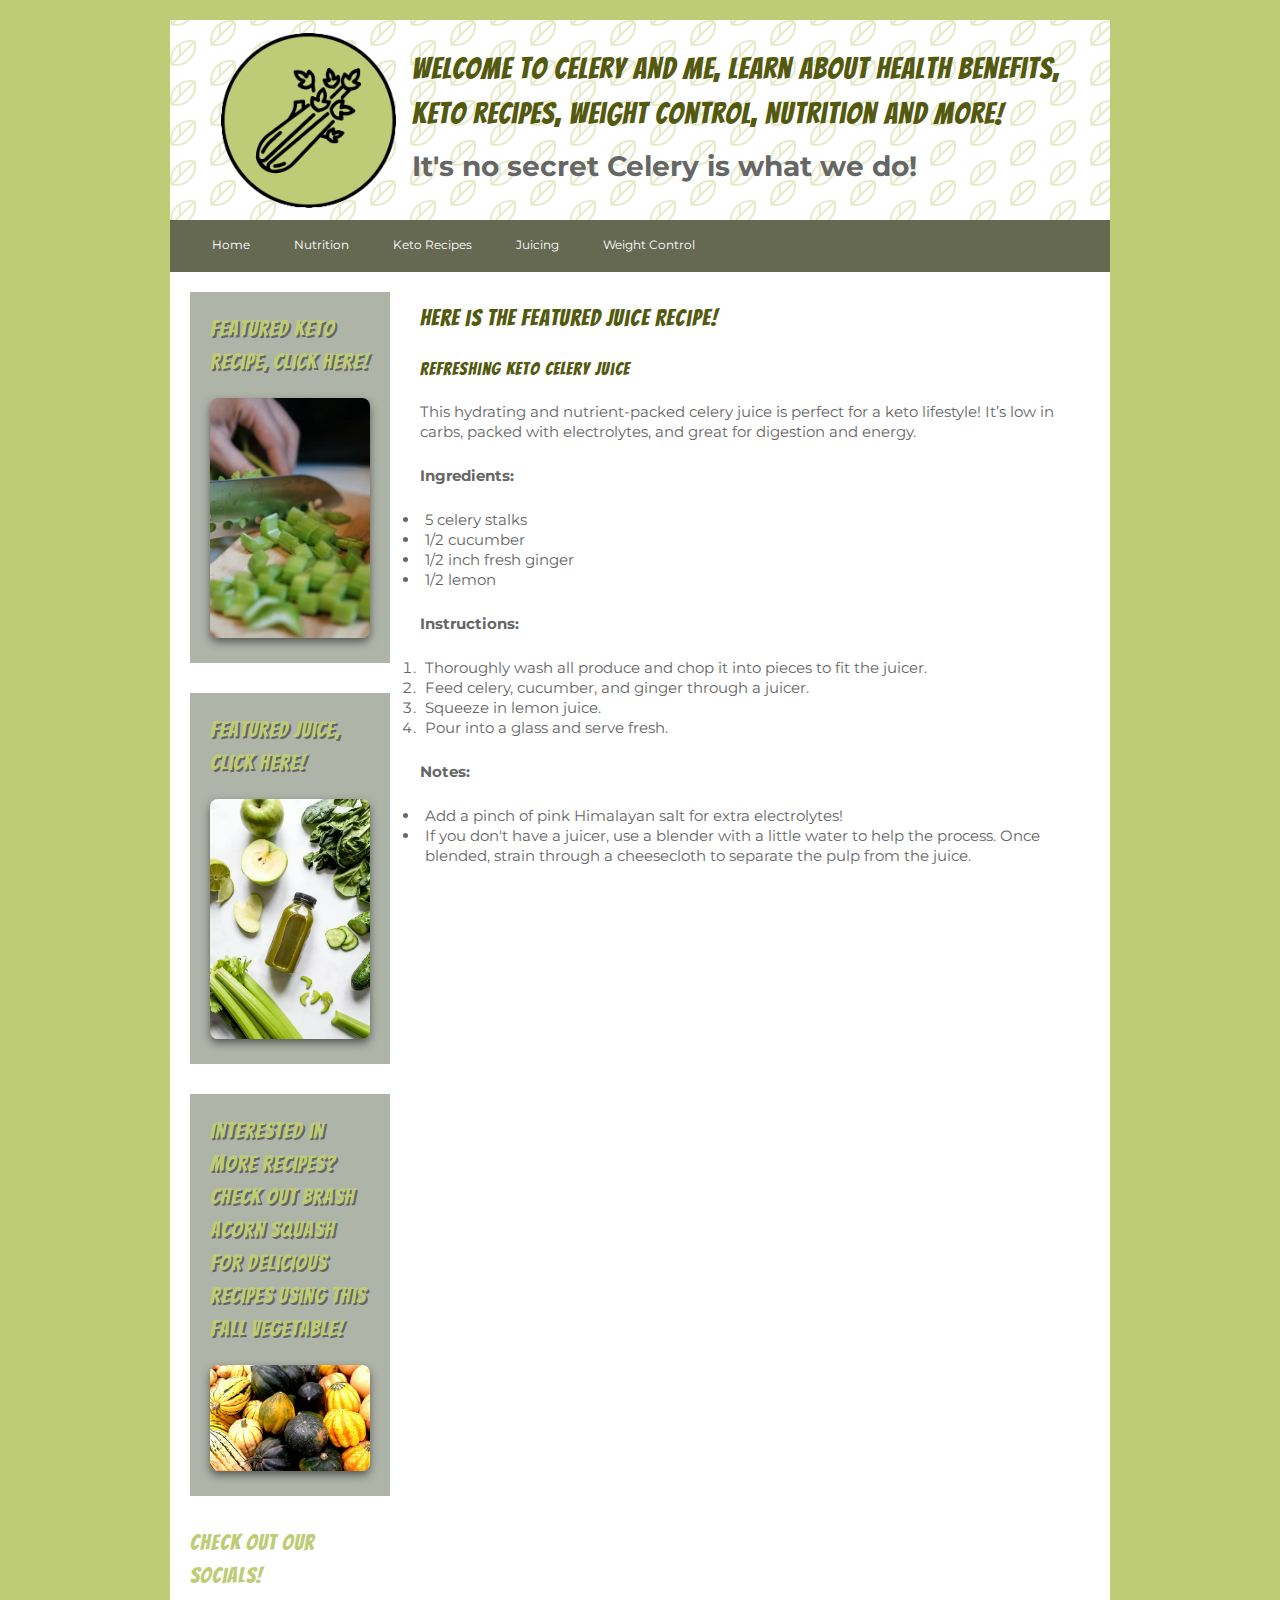
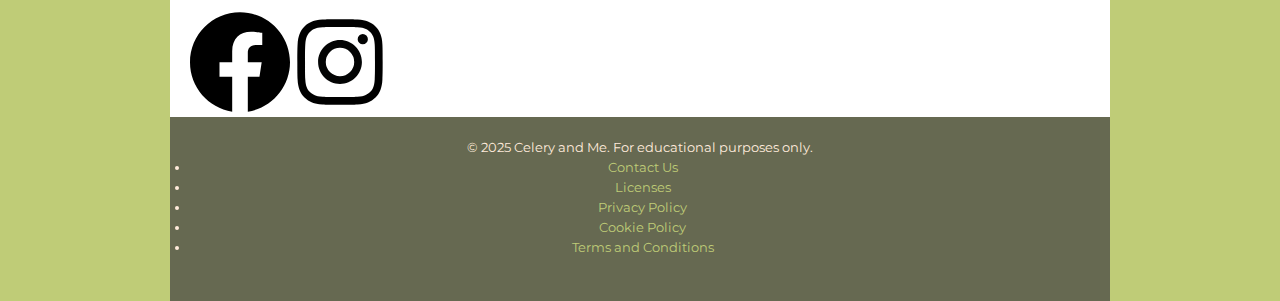
==== juicing-recipes.html @ 1cf04e07 "content-refresh" ====
<!DOCTYPE html>
<html lang="en">
  <head>
    <meta charset="UTF-8">
    <meta name="viewport" content="width=device-width, initial-scale=1.0">
    <title>Celery and Me - Health Benefits, Keto Recipes, Weight Control, Nutritition and More</title>
    <!-- link to google search console verfication -->
    <meta name="google-site-verification" content="mLvdOTlqbruNmVjnmUPWeZPAK6n_Gsz3cNcRURx8tkw">
    <!-- google analytics  -->
    <!-- Google tag (gtag.js) -->
    <script async src="https://www.googletagmanager.com/gtag/js?id=G-TY1NNZBSHY"></script>
    <script>
      window.dataLayer = window.dataLayer || [];
      function gtag(){dataLayer.push(arguments);}
      gtag('js', new Date());

      gtag('config', 'G-TY1NNZBSHY');
    </script>
    <!-- meta name description -->
    <meta name="description" content="This fun website is about all things celery, keto, weight control, food recipes, juice recipes and healing blog style stories. Time to be excited about celery and this beneficial vegetable.">
    <!-- meta name keywords -->
    <meta name="keywords" content="celery, keto, nutrition, men health, women health, weight, body, active, juicing, healthy, natural, exercise, local, fresh, healing, vegetable">
    <!-- link style sheets -->
    <link rel="stylesheet" href="css/styles.css" type="text/css" media="screen">
    <link rel="stylesheet" type="text/css" href="css/print.css" media="print">
    <!--[if IE]><script src="http://html5shiv.googlecode.com/svn/trunk/html5.js"></script><![endif]-->
    <link href='https://fonts.googleapis.com/css?family=Bangers' rel='stylesheet' type='text/css'>
    <link href='https://fonts.googleapis.com/css?family=Montserrat' rel='stylesheet' type='text/css'>
    
  </head>
  <body>
    <!-- #wrapper -->
    <div id="wrapper">
      <!-- header -->
      <header> 
        <img src="images/celery-and-me-logo.png" alt="a bunched stalk of celery graphic">
        <div>
          <h1>Welcome to Celery and Me, learn about Health Benefits, <br>Keto Recipes, Weight Control, Nutrition and More!</h1>
          <!-- catch phrase -->
          <p class="catch-phrase"><strong>It's no secret Celery is what we do!</strong></p>
        </div>
      </header>
      <!-- end of header -->
      <!-- top nav -->
      <nav>
        <div class="menu">
          <ul>
            <li><a href="/index.html">Home</a></li>
            <li><a href="/nutrition.html">Nutrition</a></li>
            <li><a href="/keto-recipes.html">Keto Recipes</a></li>
            <li><a href="/juicing-recipes.html">Juicing</a></li>
            <li><a href="/weight-control.html">Weight Control</a></li>
          </ul>
        </div>
      </nav>
      <!-- end of top nav -->
      <!-- #main content and sidebar area -->
      <section id="main">
        <!-- sidebar -->
        <aside id="sidebar">
          <div class="asidebox">
            <h3 class="featured"><a href="/keto-recipes.html">Featured Keto Recipe, Click Here!</a></h3>
            <img src="images/chopping-celery-with-chef-knife.webp" alt="celery being chopped for a cooking or juicing recipe" width="160">
          </div>
          <div class="asidebox">
            <h3 class="featured"><a href="/juicing-recipes.html">Featured Juice, Click Here!</a></h3>
            <img src="images/fresh-juicing-bottle.webp" alt="a-fresh-healthy-nutritous-green-juice" width="160">
          </div>
          <div class="asidebox">
            <h3 class="featured">Interested in more recipes?<a href="https://acorn-squash-recipes.netlify.app/">Check out brash acorn squash for delicious recipes using this fall vegetable!</a></h3>
            <img src="images/brash-acorn-squash.webp" alt="a-fresh-healthy-nutritous-green-juice" width="160">
          </div>
          <div class="socials">
            <h3>Check out our Socials!</h3>
            <div class="flex-socials">
              <!-- facebook icon -->
              <a href="https://www.facebook.com/profile.php?id=61573640430363">
                <svg viewBox="0 0 512 512" xml:space="preserve" xmlns="http://www.w3.org/2000/svg" fill-rule="evenodd" clip-rule="evenodd" stroke-linejoin="round" stroke-miterlimit="2"><path d="M512 257.56c0-141.39-114.61-256-256-256S0 116.17 0 257.56c0 127.77 93.62 233.68 216 252.89v-178.9h-65v-74h65v-56.4c0-64.15 38.22-99.6 96.7-99.6 28 0 57.3 5 57.3 5v63h-32.28c-31.8 0-41.72 19.74-41.72 39.98v48.03h71l-11.35 74H296v178.89c122.39-19.21 216-125.12 216-252.9" fill-rule="nonzero"/></svg>
              </a>
              <!-- instagram icon -->
              <a href="https://www.instagram.com/celery_and_me/">
                <svg xmlns="http://www.w3.org/2000/svg" xml:space="preserve" fill-rule="evenodd" stroke-linejoin="round" stroke-miterlimit="2" clip-rule="evenodd" viewBox="0 0 600 600"><g fill-rule="nonzero"><path d="M300 44c-69.53 0-78.25.3-105.55 1.55-27.25 1.24-45.85 5.57-62.14 11.89-16.83 6.54-31.1 15.3-45.35 29.53s-22.98 28.51-29.52 45.34c-6.33 16.3-10.67 34.9-11.9 62.14C44.3 221.75 44 230.47 44 300s.3 78.25 1.54 105.55c1.24 27.25 5.57 45.85 11.9 62.14 6.54 16.83 15.3 31.1 29.52 45.35s28.52 22.98 45.35 29.52c16.29 6.33 34.9 10.67 62.14 11.9C221.75 555.7 230.47 556 300 556s78.25-.3 105.55-1.54c27.24-1.24 45.85-5.57 62.14-11.9 16.83-6.54 31.1-15.3 45.34-29.52s22.99-28.52 29.53-45.35c6.32-16.29 10.65-34.9 11.9-62.14C555.7 378.25 556 369.53 556 300s-.3-78.25-1.54-105.55c-1.25-27.24-5.58-45.85-11.9-62.14-6.54-16.83-15.3-31.1-29.53-45.34s-28.51-22.99-45.34-29.51c-16.3-6.35-34.9-10.7-62.14-11.92C378.25 44.3 369.53 44 300 44m0 46.14c68.36 0 76.45.25 103.45 1.48 24.95 1.14 38.51 5.3 47.53 8.81 11.94 4.65 20.48 10.2 29.43 19.16 8.97 8.95 14.51 17.48 19.16 29.43 3.5 9.02 7.67 22.58 8.8 47.53 1.24 27 1.5 35.1 1.5 103.45s-.26 76.45-1.5 103.45c-1.13 24.96-5.3 38.51-8.8 47.53-4.65 11.95-10.2 20.48-19.16 29.44-8.95 8.96-17.48 14.5-29.43 19.15-9.02 3.5-22.58 7.67-47.53 8.81-27 1.23-35.1 1.5-103.45 1.5s-76.46-.27-103.45-1.5c-24.96-1.14-38.51-5.3-47.54-8.8-11.94-4.65-20.47-10.2-29.43-19.16s-14.5-17.48-19.15-29.44c-3.5-9.02-7.67-22.57-8.81-47.53-1.23-27-1.5-35.09-1.5-103.45s.27-76.45 1.5-103.45c1.14-24.95 5.3-38.51 8.8-47.53 4.65-11.94 10.2-20.48 19.16-29.43 8.96-8.97 17.48-14.51 29.44-19.16 9.02-3.5 22.57-7.67 47.53-8.8 27-1.24 35.09-1.5 103.45-1.5"/><path fill="#030404" d="M300 385.33a85.33 85.33 0 1 1 0-170.66 85.33 85.33 0 0 1 0 170.66m0-216.78c-72.6 0-131.46 58.84-131.46 131.45S227.4 431.46 300 431.46 431.47 372.6 431.47 300s-58.85-131.45-131.46-131.45m167.37-5.2a30.72 30.72 0 1 1-61.44 0 30.72 30.72 0 0 1 61.44 0"/></g></svg>
              </a>
            </div>
            
          </div>
        </aside>
        <!-- end of sidebar1 -->
        <!-- #content -->
        <section id="content">
          <!-- <h1>Welcome to Celery and Me, learn about Health Benefits, Keto Recipes, Weight Control, Nutritition and More!</h1> -->
          <article>
            <h2>Here is the Featured Juice Recipe!</h2>

            <h3>Refreshing Keto Celery Juice</h3>
            <p>This hydrating and nutrient-packed celery juice is perfect for a keto lifestyle! It’s low in carbs, packed with electrolytes, and great for digestion and energy.</p>

            <p><strong>Ingredients:</strong></p>
            <ul>
                <li>5 celery stalks</li>
                <li>1/2 cucumber</li>
                <li>1/2 inch fresh ginger</li>
                <li>1/2 lemon</li>
            </ul>

            <p><strong>Instructions:</strong></p>
            <ol>
                <li>Thoroughly wash all produce and chop it into pieces to fit the juicer. </li>
                <li>Feed celery, cucumber, and ginger through a juicer.</li>
                <li>Squeeze in lemon juice. </li>
                <li>Pour into a glass and serve fresh.</li>
            </ol>

            <p><strong>Notes:</strong></p>
            <ul>
                <li>Add a pinch of pink Himalayan salt for extra electrolytes!</li>
                <li>If you don't have a juicer, use a blender with a little water to help the process. Once blended, strain through a cheesecloth to separate the pulp from the juice.</li>
            </ul>
          </article>
        </section>
        <!-- end of #content --> 
      </section>
      <!-- end of #main content and sidebar-->
      <!-- footer -->
      <footer>
        <section id="footer-area">
          &copy; 2025 Celery and Me. For educational purposes only.
          <ul>
            <li><a href="mailto:howardlovescelery@gmail.com">Contact Us</a></li>
            <li><a href="#">Licenses</a></li>
            <li><a href="https://www.iubenda.com/privacy-policy/27221698" class="iubenda-white iubenda-noiframe iubenda-embed iubenda-noiframe " title="Privacy Policy ">Privacy Policy</a><script type="text/javascript">(function (w,d) {var loader = function () {var s = d.createElement("script"), tag = d.getElementsByTagName("script")[0]; s.src="https://cdn.iubenda.com/iubenda.js"; tag.parentNode.insertBefore(s,tag);}; if(w.addEventListener){w.addEventListener("load", loader, false);}else if(w.attachEvent){w.attachEvent("onload", loader);}else{w.onload = loader;}})(window, document);</script></li>
            <li><a href="https://www.iubenda.com/privacy-policy/27221698/cookie-policy" class="iubenda-white iubenda-noiframe iubenda-embed iubenda-noiframe " title="Cookie Policy ">Cookie Policy</a><script type="text/javascript">(function (w,d) {var loader = function () {var s = d.createElement("script"), tag = d.getElementsByTagName("script")[0]; s.src="https://cdn.iubenda.com/iubenda.js"; tag.parentNode.insertBefore(s,tag);}; if(w.addEventListener){w.addEventListener("load", loader, false);}else if(w.attachEvent){w.attachEvent("onload", loader);}else{w.onload = loader;}})(window, document);</script></li>
            <li><a href="https://www.iubenda.com/terms-and-conditions/27221698" class="iubenda-white iubenda-noiframe iubenda-embed iubenda-noiframe " title="Terms and Conditions ">Terms and Conditions</a><script type="text/javascript">(function (w,d) {var loader = function () {var s = d.createElement("script"), tag = d.getElementsByTagName("script")[0]; s.src="https://cdn.iubenda.com/iubenda.js"; tag.parentNode.insertBefore(s,tag);}; if(w.addEventListener){w.addEventListener("load", loader, false);}else if(w.attachEvent){w.attachEvent("onload", loader);}else{w.onload = loader;}})(window, document);</script></li>
          </ul>
        </section>
      </footer>
      <!-- end of footer-area --> 
    </div>
    <!-- #wrapper --> 
  </body>
</html>
---- css/styles.css ----
/* Created by http://freehtml5templates.com */

/* CSS HEX */

:root {
	--seasalt: #F8F9FAff;
	--ebony: #666951ff;
	--dark-moss-green: #53590Eff;
	--citron: #BFCC77ff;
	--ash-gray: #AFB4A9ff;
}

/* reset */
* {
margin: 0;
padding: 0;
}

/* render html5 elements as block */
header, footer, section, aside, nav, article {
display: block;
}

body {
line-height: 1;
/* background: #c1d6cc url(images/celery-background.webp) fixed bottom center no-repeat; */
background-color: var(--citron);
font-family: 'Montserrat', sans-serif;
color: #666;
font-size: 15px;
line-height: 20px;
}
	
/* layout */

#wrapper {
max-width: 940px;
margin: 0 auto;
margin-top: 20px;
}

.flex-container {
	display: flex;
	flex-flow: wrap;
	align-items: center;
	padding: 1rem;
}

nav {
width: 940px;
height: 52px;
margin: 0 auto;
background: var(--ebony);
}

header {
width: 940px;
height: 200px;
margin: 0 auto;
/* background: #fff url(images/headerimg.jpg) no-repeat left top; */
background-color: #ffffff;
background-image: url("data:image/svg+xml,%3Csvg xmlns='http://www.w3.org/2000/svg' viewBox='0 0 80 40' width='80' height='40'%3E%3Cpath fill='%23bfcc77' fill-opacity='0.4' d='M0 40a19.96 19.96 0 0 1 5.9-14.11 20.17 20.17 0 0 1 19.44-5.2A20 20 0 0 1 20.2 40H0zM65.32.75A20.02 20.02 0 0 1 40.8 25.26 20.02 20.02 0 0 1 65.32.76zM.07 0h20.1l-.08.07A20.02 20.02 0 0 1 .75 5.25 20.08 20.08 0 0 1 .07 0zm1.94 40h2.53l4.26-4.24v-9.78A17.96 17.96 0 0 0 2 40zm5.38 0h9.8a17.98 17.98 0 0 0 6.67-16.42L7.4 40zm3.43-15.42v9.17l11.62-11.59c-3.97-.5-8.08.3-11.62 2.42zm32.86-.78A18 18 0 0 0 63.85 3.63L43.68 23.8zm7.2-19.17v9.15L62.43 2.22c-3.96-.5-8.05.3-11.57 2.4zm-3.49 2.72c-4.1 4.1-5.81 9.69-5.13 15.03l6.61-6.6V6.02c-.51.41-1 .85-1.48 1.33zM17.18 0H7.42L3.64 3.78A18 18 0 0 0 17.18 0zM2.08 0c-.01.8.04 1.58.14 2.37L4.59 0H2.07z'%3E%3C/path%3E%3C/svg%3E");
}

#main {
width: 940px;
margin: 0 auto;
padding-top: 20px;
background: #FFF;
overflow: hidden;
}

#content {
float: left;
width: 660px;
margin: 10px 30px 10px 30px;
}

#sidebar {
float: left;
padding-left: 20px;
width: 200px;
}

.picture-container {
	width: 660px;
}

footer {
width: 900px;
margin: 0 auto;
padding: 20px;
clear: both;
background: var(--ebony);
color: #ffebdc;
font-size: 13px;
text-align: center;
}

/* basics */

h1,h2,h3,h4,h5,h6 {
font-weight: normal;
clear: both;
color: #da92aa;
}

a:link, a:visited {
color:var(--citron);
text-decoration: none;
}

a:hover, a:active {
color: #009898;
text-decoration: underline;
}

p {
margin-bottom: 18px;
}

li {
padding-left: 5px;
}

/* nav */

nav .menu {
font-size: 12px;
font-weight: normal;
}

nav .menu ul {
margin: 0;
padding: 17px 0 0 20px;
list-style: none;
line-height: normal;
}

nav .menu li {
display: block;
float: left;
}

nav .menu a {
display: block;
float: left;
margin-right: 5px;
padding: 0px 17px;
text-decoration: none;
color: #fff;
}

nav .menu a:hover {
text-decoration: underline;
}

img {
	border-radius: 8px;
	box-shadow: 0 4px 8px 0 rgba(0, 0, 0, 0.5);
}

/** HEADER */

header {
	display: flex;
	justify-content: center;
	align-items: center;
	gap: 1rem;
}

header img {
	width: 175px;
	height: 175px;
	box-shadow: none;
}

/** POST **/


/** ARTICLES **/

article {
margin: 0;
}

article img {
border: none;
}

.about-me img {
	box-shadow: none;
}

#content p, ul, ol, hr {
margin-bottom: 24px;
}

#content ul ul, ol ol, ul ol, ol ul {
margin-bottom: 0;
}

#content h1, h2, h3, h4, h5, h6, header h1 {
color: var(--dark-moss-green);
margin: 0 0 20px 0;
line-height: 1.5em;
font-family: 'Bangers', cursive;
letter-spacing: 1px;
}

/* #content h1,
header h1 {
	font-size: 30px;	
} */

.catch-phrase {
	font-size: 28px;
}

#content .smallbutton {
	float: left;
	margin-right: 45px;
	margin-bottom: 24px;
}

#content .smallbuttonlast {
	float: left;
	margin-right: 0;
	margin-bottom: 24px;
}

.howard-font {
	font-size: 24px;
}
/* sidebar and footer widget blocks */

.asidebox {
width: 160px;
background: var(--ash-gray);
padding: 20px;
margin-bottom: 30px;
font-size: 13px;
}

aside h3 {
font-size: 22px;
margin-bottom: 20px;
color: var(--citron);
}

.featured {
	text-shadow: 2px 2px #666;
}

.socials svg {
	width: 100px;
}

.socials svg:hover {
	fill: var(--citron);
}

.flex-socials {
	display: flex;
}
---- css/print.css ----
body { 
  color : #000000; 
  background : #ffffff; 
  font-family : "Times New Roman", Times, serif;
  font-size : 12pt; 
}

a { 
  text-decoration : underline; 
  color : #0000ff; 
}

a:link:after, a:visited:after {
content: " (" attr(href) ") ";
font-size: 70%;
}

nav, sidebar, footer, header, aside { 
  display : none; 
}
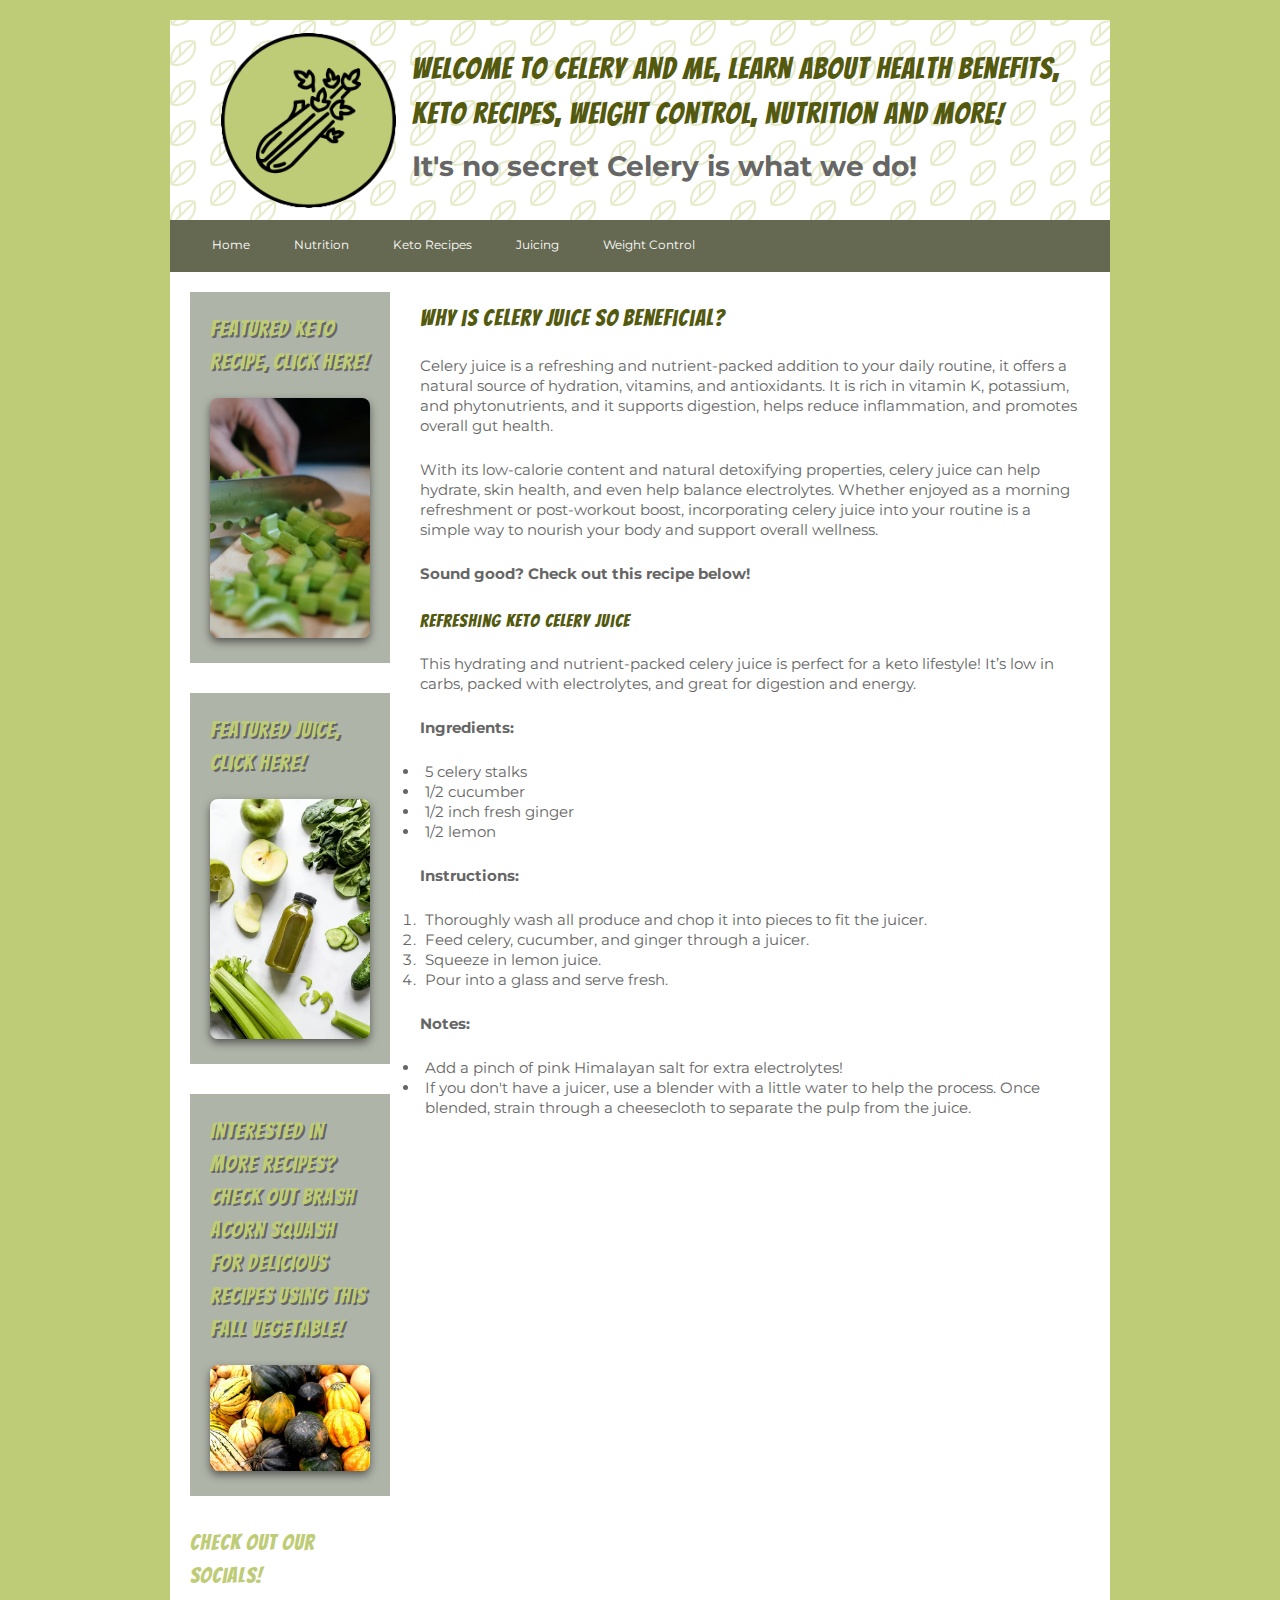
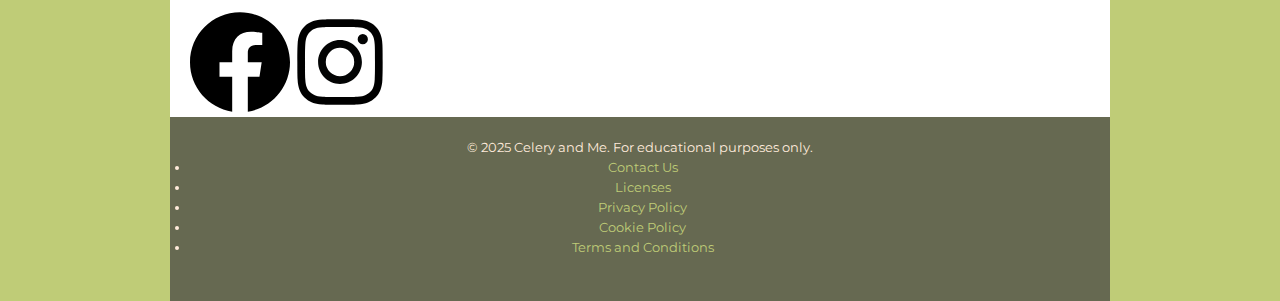
==== commit 37b23ac9: "updated juicing content" ====
--- a/juicing-recipes.html
+++ b/juicing-recipes.html
@@ -90,7 +90,14 @@
         <section id="content">
           <!-- <h1>Welcome to Celery and Me, learn about Health Benefits, Keto Recipes, Weight Control, Nutritition and More!</h1> -->
           <article>
-            <h2>Here is the Featured Juice Recipe!</h2>
+            
+            <h2>Why is celery juice so beneficial?</h2>
+
+            <p>Celery juice is a refreshing and nutrient-packed addition to your daily routine, it offers a natural source of hydration, vitamins, and antioxidants. It is rich in vitamin K, potassium, and phytonutrients, and it supports digestion, helps reduce inflammation, and promotes overall gut health.</p> 
+            
+            <p>With its low-calorie content and natural detoxifying properties, celery juice can help hydrate, skin health, and even help balance electrolytes. Whether enjoyed as a morning refreshment or post-workout boost, incorporating celery juice into your routine is a simple way to nourish your body and support overall wellness.</p>
+
+            <p><strong>Sound good? Check out this recipe below!</strong></p>
 
             <h3>Refreshing Keto Celery Juice</h3>
             <p>This hydrating and nutrient-packed celery juice is perfect for a keto lifestyle! It’s low in carbs, packed with electrolytes, and great for digestion and energy.</p>
--- a/css/styles.css
+++ b/css/styles.css
@@ -46,6 +46,20 @@
 	padding: 1rem;
 }
 
+.leaderboard-flex {
+	display: flex;
+	justify-content: center;
+	align-items: center;
+	padding: 1rem;
+}
+
+.square-flex {
+	display: flex;
+	justify-content: end;
+	align-items: center;
+	padding: 1rem;
+}
+
 nav {
 width: 940px;
 height: 52px;
@@ -175,8 +189,11 @@
 	box-shadow: none;
 }
 
-/** POST **/
-
+/** LEADERBOARD BANNER **/
+
+.leaderboard a {
+	justify-items: center;
+}
 
 /** ARTICLES **/
 
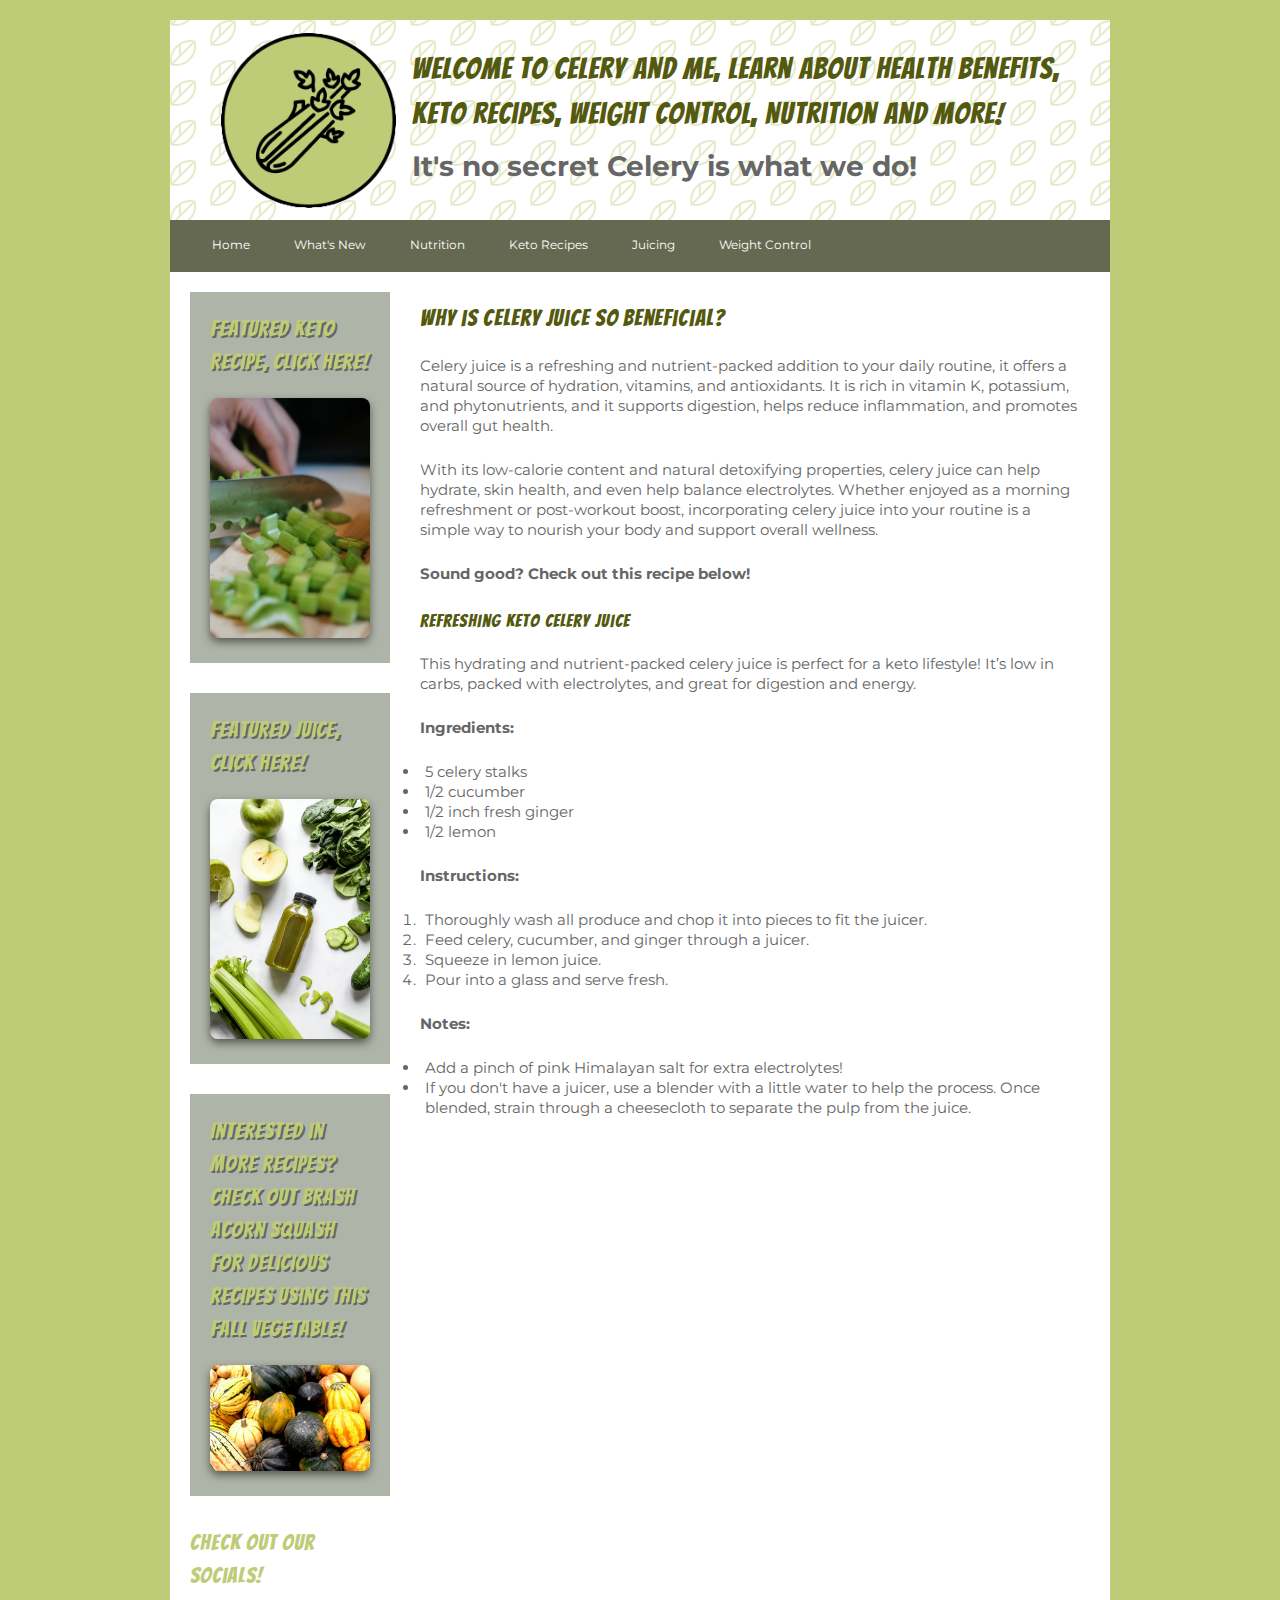
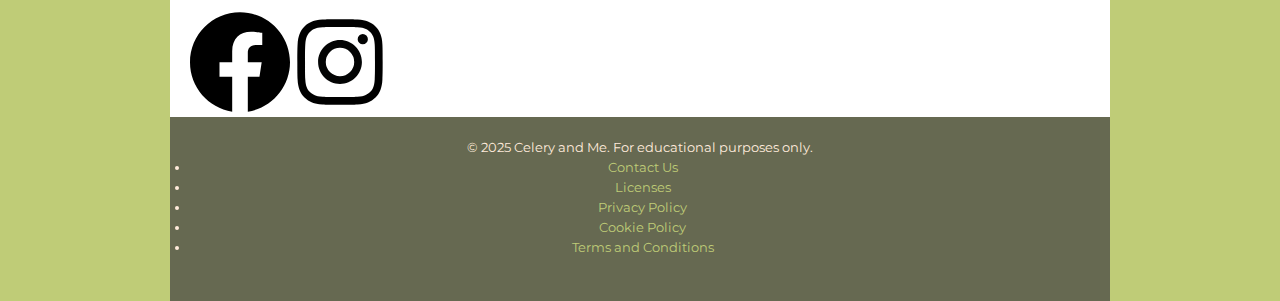
==== commit 4c6ca913: "page 2 added" ====
--- a/juicing-recipes.html
+++ b/juicing-recipes.html
@@ -46,6 +46,7 @@
         <div class="menu">
           <ul>
             <li><a href="/index.html">Home</a></li>
+            <li><a href="/whats-new.html">What's New</a></li>
             <li><a href="/nutrition.html">Nutrition</a></li>
             <li><a href="/keto-recipes.html">Keto Recipes</a></li>
             <li><a href="/juicing-recipes.html">Juicing</a></li>
